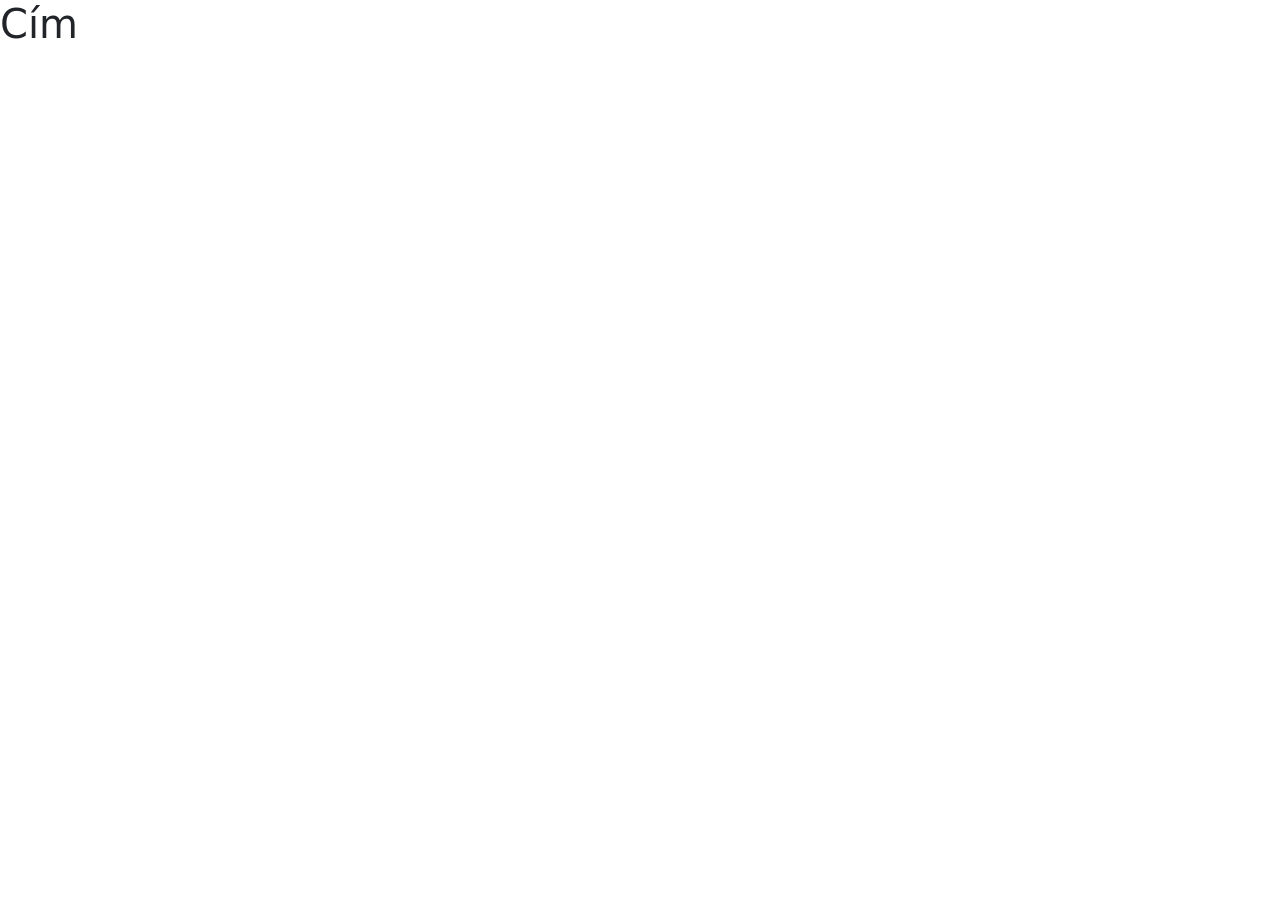
==== index.html @ 3bf88da4 "alapfajlok" ====
<!DOCTYPE html>
<html lang="en">
<head>
    <meta charset="UTF-8">
    <meta name="viewport" content="width=device-width, initial-scale=1.0">
    <title>Document</title>
    <link href="https://cdn.jsdelivr.net/npm/bootstrap@5.3.8/dist/css/bootstrap.min.css" rel="stylesheet">
<script src="https://cdn.jsdelivr.net/npm/bootstrap@5.3.8/dist/js/bootstrap.bundle.min.js"></script>
    <link rel="stylesheet" href="stilus.css">
</head>
<body>
    <h1>Cím</h1>
    <script src="js/index.js"></script>
</body>
</html>
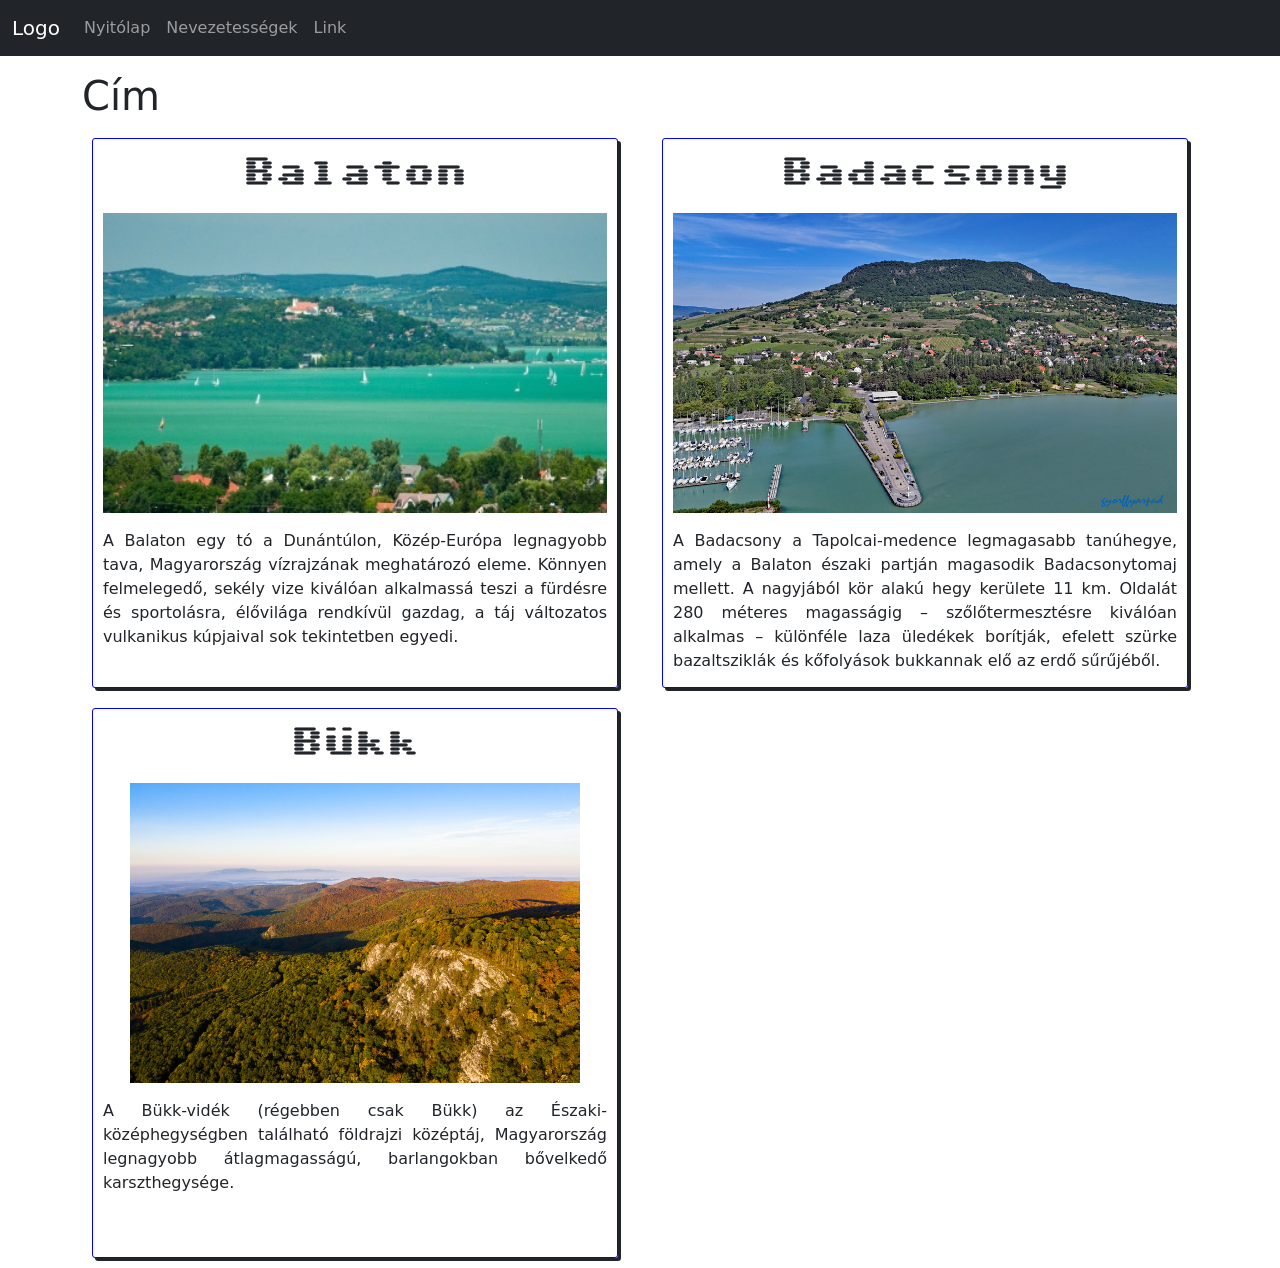
==== commit 8823e209: "done" ====
--- a/index.html
+++ b/index.html
@@ -6,10 +6,29 @@
     <title>Document</title>
     <link href="https://cdn.jsdelivr.net/npm/bootstrap@5.3.8/dist/css/bootstrap.min.css" rel="stylesheet">
 <script src="https://cdn.jsdelivr.net/npm/bootstrap@5.3.8/dist/js/bootstrap.bundle.min.js"></script>
+<link rel="preconnect" href="https://fonts.googleapis.com">
+<link rel="preconnect" href="https://fonts.gstatic.com" crossorigin>
+<link href="https://fonts.googleapis.com/css2?family=Sixtyfour&display=swap" rel="stylesheet">
+
     <link rel="stylesheet" href="stilus.css">
 </head>
 <body>
+  <div id="menu"></div>
+  <header>
+
+  </header>
+  <main class="container mt-3">
     <h1>Cím</h1>
+    <section>
+        <div class="row" id="foDiv"></div>
+    </section>
+  </main>
+  <footer>
+    
+  </footer>
+    
+    <script src="js/menu.js"></script>
+    <script src="js/adat1.js"></script>
     <script src="js/index.js"></script>
 </body>
 </html>
--- a/stilus.css
+++ b/stilus.css
@@ -0,0 +1,18 @@
+.cimecske{
+    font-size: 200%;
+    font-family: "Sixtyfour", sans-serif;
+}
+.kep{
+    height: 300px;
+}
+.leiraszoveg{
+    text-align: justify;
+}
+.kartya{
+    border: 1px solid blue;
+    box-shadow: 3px 3px;
+    border-radius: 3px;
+    margin: 10px;
+    padding: 10px;
+    height: 550px;
+}
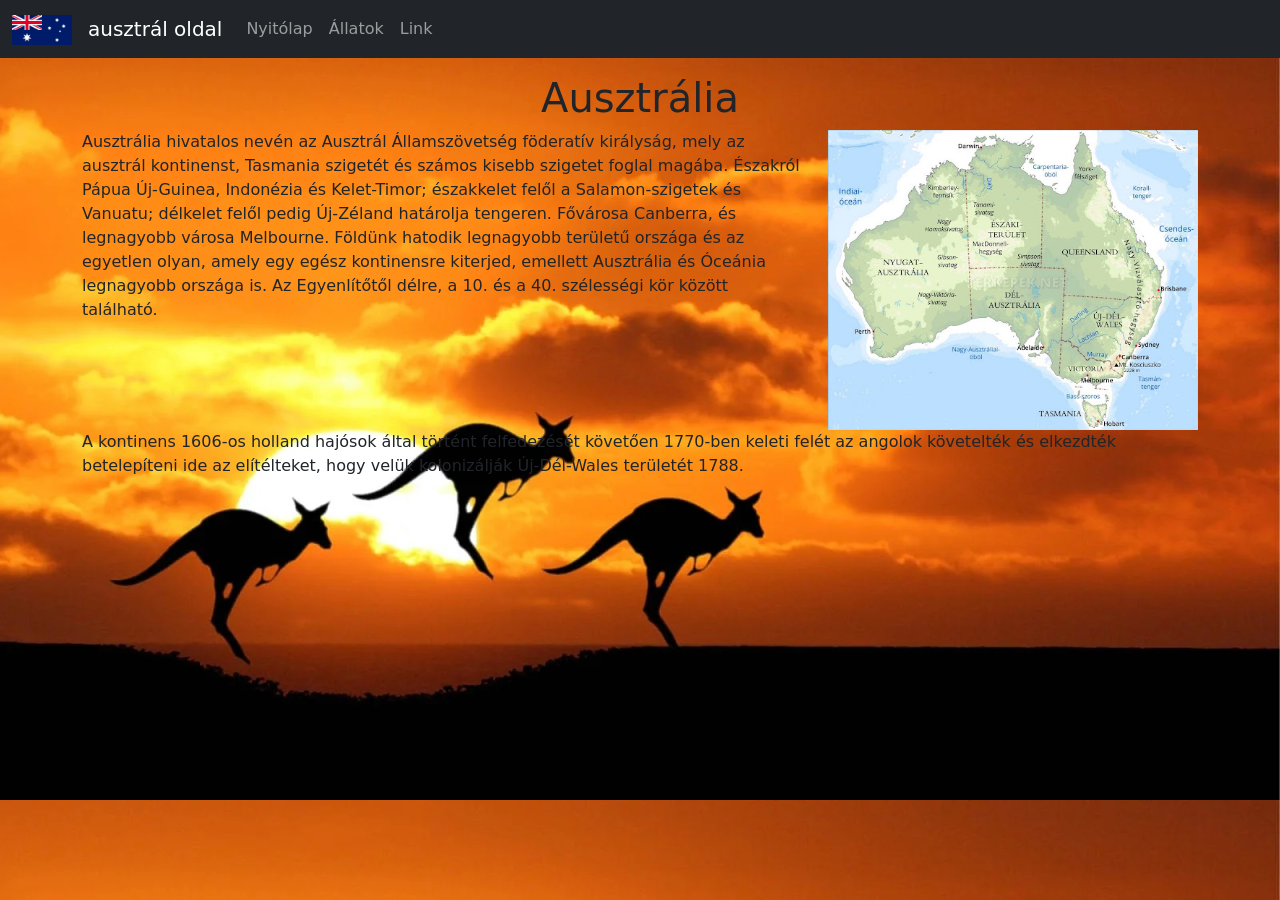
==== commit a48ec754: "index_szerkeszt" ====
--- a/index.html
+++ b/index.html
@@ -18,7 +18,7 @@
 
   </header>
   <main class="container mt-3">
-    <h1>Cím</h1>
+    <h1 class="text-center">Ausztrália</h1>
     <section>
         <div class="row" id="foDiv"></div>
     </section>
--- a/stilus.css
+++ b/stilus.css
@@ -9,10 +9,35 @@
     text-align: justify;
 }
 .kartya{
-    border: 1px solid blue;
-    box-shadow: 3px 3px;
+    border: 1px solid red;
+    box-shadow: 3px 3px black;
     border-radius: 3px;
     margin: 10px;
     padding: 10px;
     height: 550px;
-}+    color: brown;
+}
+#auszflagLogo {
+    height: 50px;
+}
+body{
+    background-image: url(kepek/bg1.jpg);
+    background-size: cover;
+}
+.bgcolor{
+    background-color: black;
+    display: inline;
+}
+.container-flex {
+    display: flex;
+    align-items: flex-start;
+    gap: 20px;
+  }
+  
+  .text {
+    flex: 1;
+  }
+  
+  #terkep {
+    height: 300px;
+  }
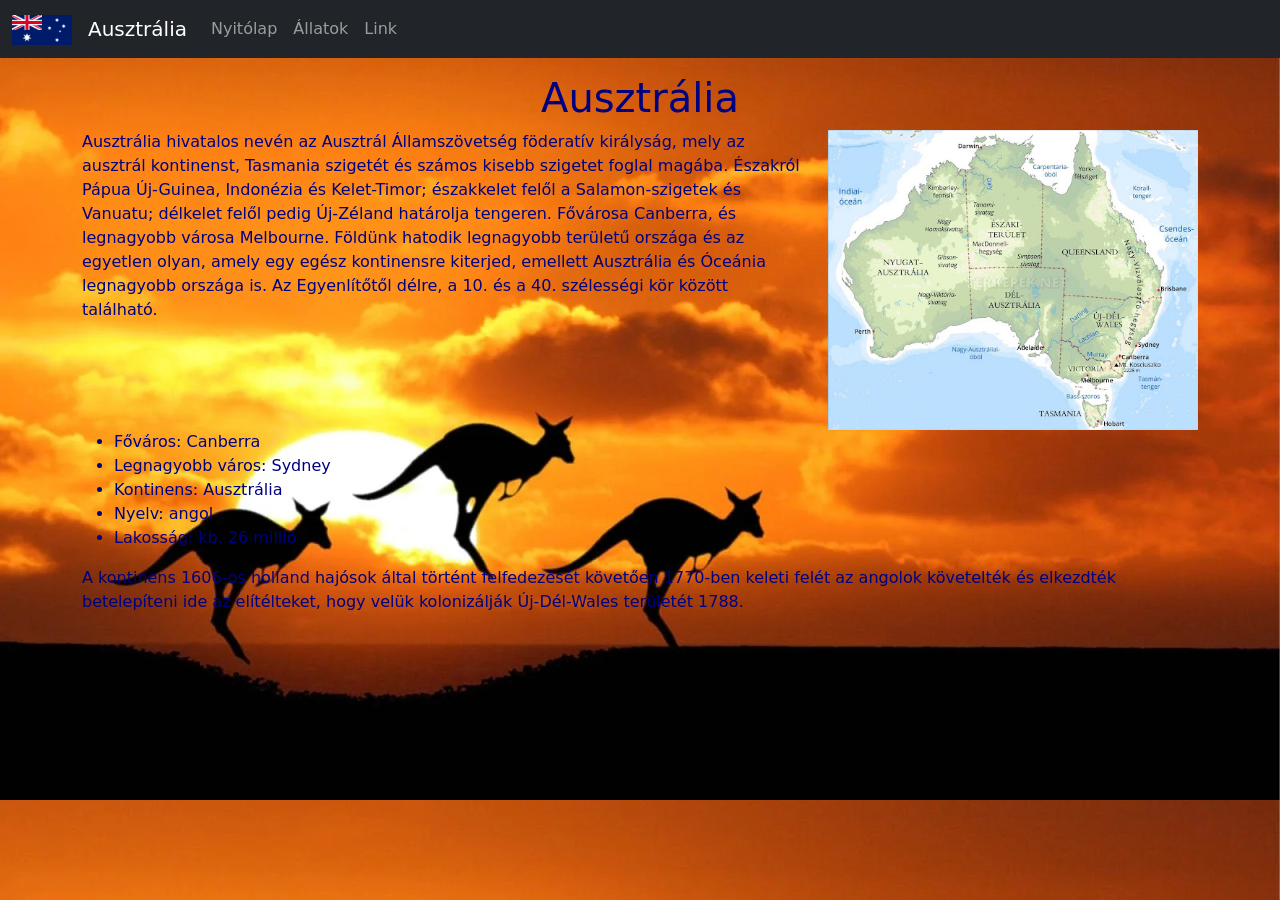
==== commit d0b0a37e: "index_und_color" ====
--- a/index.html
+++ b/index.html
@@ -18,7 +18,7 @@
 
   </header>
   <main class="container mt-3">
-    <h1 class="text-center">Ausztrália</h1>
+    <h1 class="text-center szinsz">Ausztrália</h1>
     <section>
         <div class="row" id="foDiv"></div>
     </section>
--- a/stilus.css
+++ b/stilus.css
@@ -9,13 +9,13 @@
     text-align: justify;
 }
 .kartya{
-    border: 1px solid red;
+    border: 1px solid navy;
     box-shadow: 3px 3px black;
     border-radius: 3px;
     margin: 10px;
     padding: 10px;
     height: 550px;
-    color: brown;
+    color: navy;
 }
 #auszflagLogo {
     height: 50px;
@@ -25,8 +25,7 @@
     background-size: cover;
 }
 .bgcolor{
-    background-color: black;
-    display: inline;
+   color:navy;
 }
 .container-flex {
     display: flex;
@@ -40,4 +39,7 @@
   
   #terkep {
     height: 300px;
-  }+  }
+.szinsz{
+    color: navy;
+}
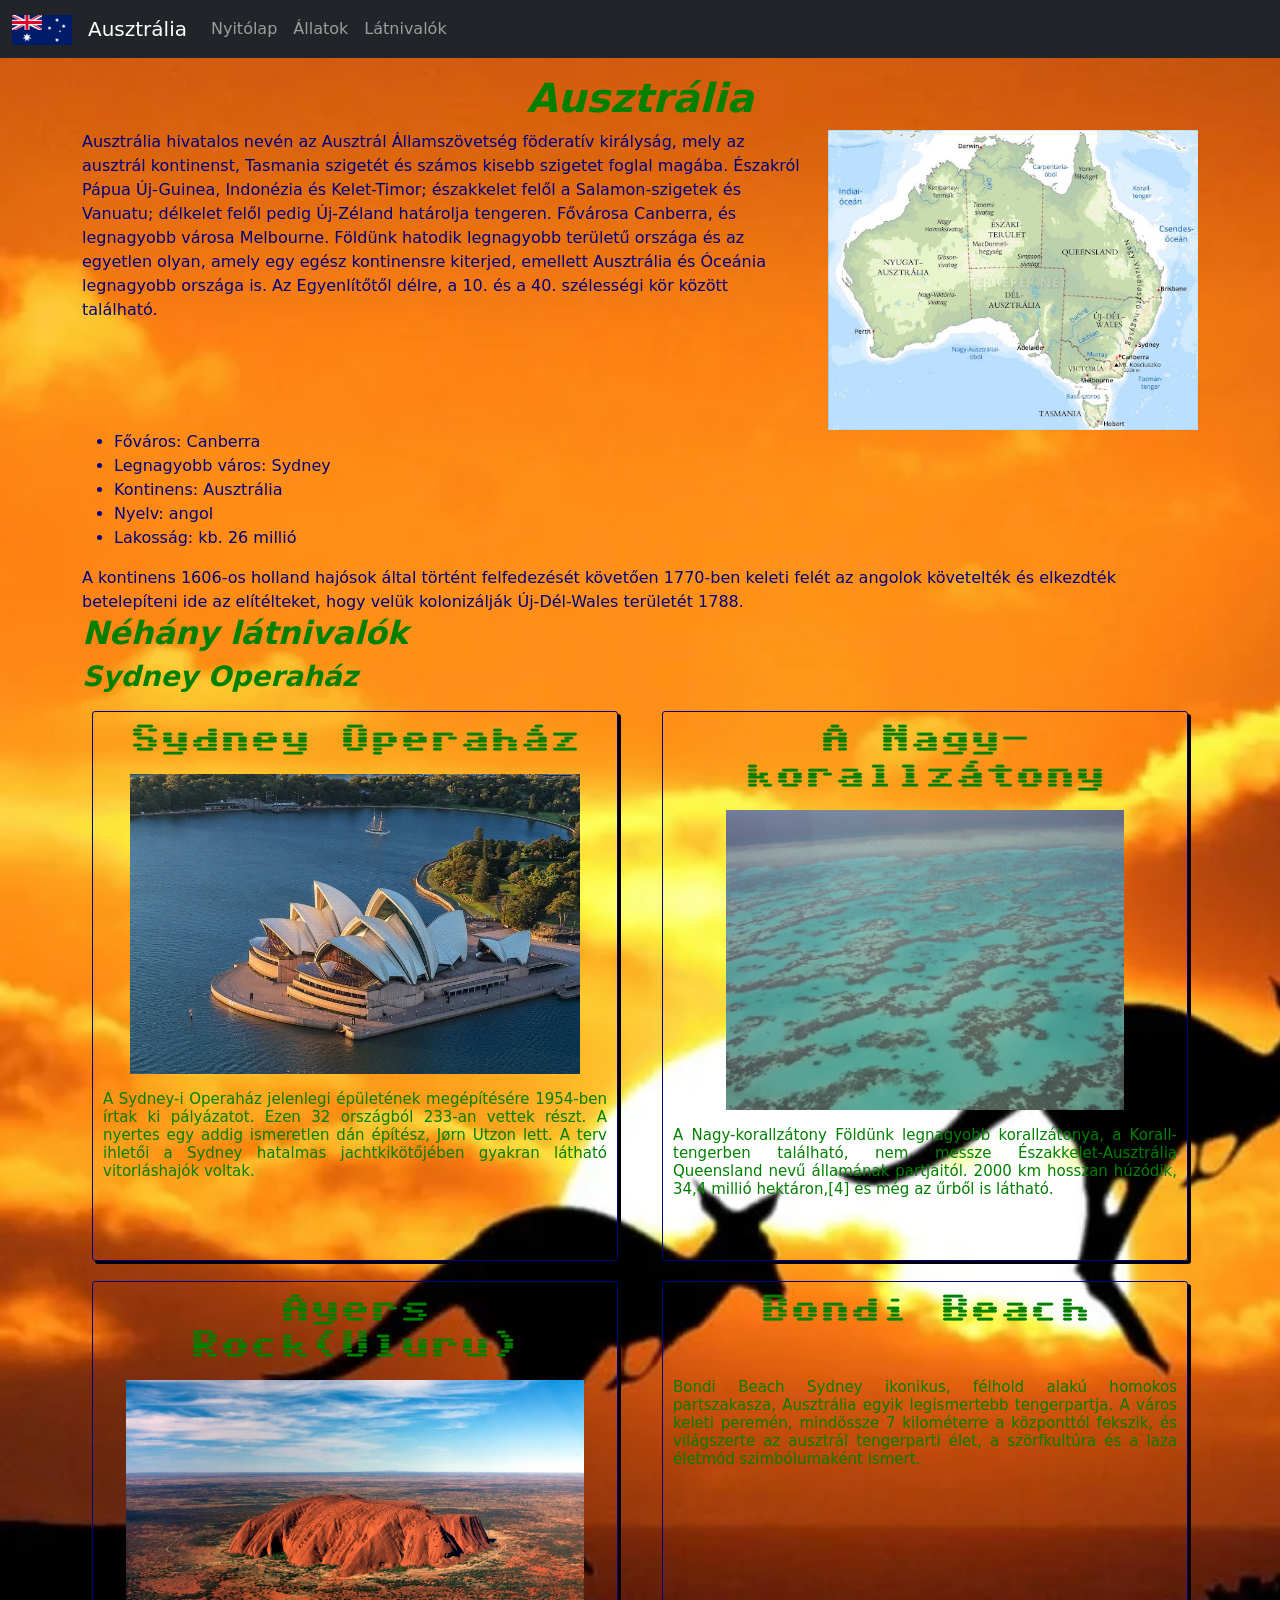
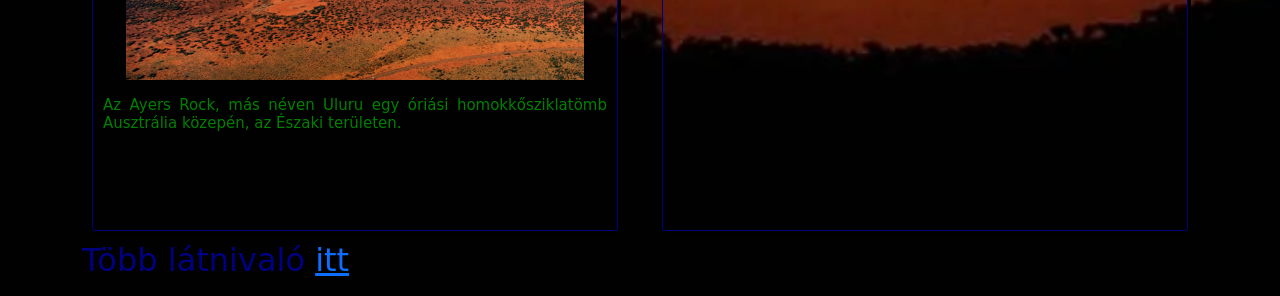
==== commit 7f1ee815: "latnivalok_yep" ====
--- a/index.html
+++ b/index.html
@@ -18,9 +18,40 @@
 
   </header>
   <main class="container mt-3">
-    <h1 class="text-center szinsz">Ausztrália</h1>
+    <h1 id="nyitocim" class="text-center szinsz">Ausztrália</h1>
     <section>
+      <div class="col-sm-12">
+        <div class="container-flex">
+             
+             
+                     <div class="text szinsz" >
+                         Ausztrália hivatalos nevén az Ausztrál Államszövetség föderatív királyság, mely az ausztrál kontinenst, Tasmania szigetét és számos kisebb szigetet foglal magába. Északról Pápua Új-Guinea, Indonézia és Kelet-Timor; északkelet felől a Salamon-szigetek és Vanuatu; délkelet felől pedig Új-Zéland határolja tengeren. Fővárosa Canberra, és legnagyobb városa Melbourne. Földünk hatodik legnagyobb területű országa és az egyetlen olyan, amely egy egész kontinensre kiterjed, emellett Ausztrália és Óceánia legnagyobb országa is. Az Egyenlítőtől délre, a 10. és a 40. szélességi kör között található.
+                     </div>
+                 
+                     <img id="terkep" src="kepek/terkep.jpg" alt="terkep" style="height:300px">
+                 
+                 </div>
+                     <div> 
+                         <ul class="szinsz">
+                             <li>Főváros: Canberra</li>
+                             <li>Legnagyobb város: Sydney</li>
+                             <li>Kontinens: Ausztrália</li>
+                             <li>Nyelv: angol</li>
+                             <li>Lakosság: kb. 26 millió</li>
+                         </ul>
+                     </div>
+                 <div class="szinsz">
+                     A kontinens 1606-os holland hajósok által történt felfedezését követően 1770-ben keleti felét az angolok követelték és elkezdték betelepíteni ide az elítélteket, hogy velük kolonizálják Új-Dél-Wales területét 1788.
+         </div>
+     </div>
+     <h2 id="nyitocim" class="szinsz">Néhány látnivalók<h2>
+
+      <div class="szinsz">
+          <h3 id="nyitocim">Sydney Operaház</h3>
+      </div>
         <div class="row" id="foDiv"></div>
+        <div class="row" id="chapter2"></div>
+      <p class="szinsz">Több látnivaló <a href="latnivalo.html">itt</a></p>
     </section>
   </main>
   <footer>
--- a/stilus.css
+++ b/stilus.css
@@ -7,6 +7,7 @@
 }
 .leiraszoveg{
     text-align: justify;
+    color: green;
 }
 .kartya{
     border: 1px solid navy;
@@ -15,7 +16,7 @@
     margin: 10px;
     padding: 10px;
     height: 550px;
-    color: navy;
+    color: green;
 }
 #auszflagLogo {
     height: 50px;
@@ -24,9 +25,7 @@
     background-image: url(kepek/bg1.jpg);
     background-size: cover;
 }
-.bgcolor{
-   color:navy;
-}
+
 .container-flex {
     display: flex;
     align-items: flex-start;
@@ -42,4 +41,13 @@
   }
 .szinsz{
     color: navy;
+}
+#nyitocim{
+    color:  green;
+    font-weight: bold;
+    font-style: italic;
+}
+#foDiv{
+    font-size: 15px;
+    color: green;
 }
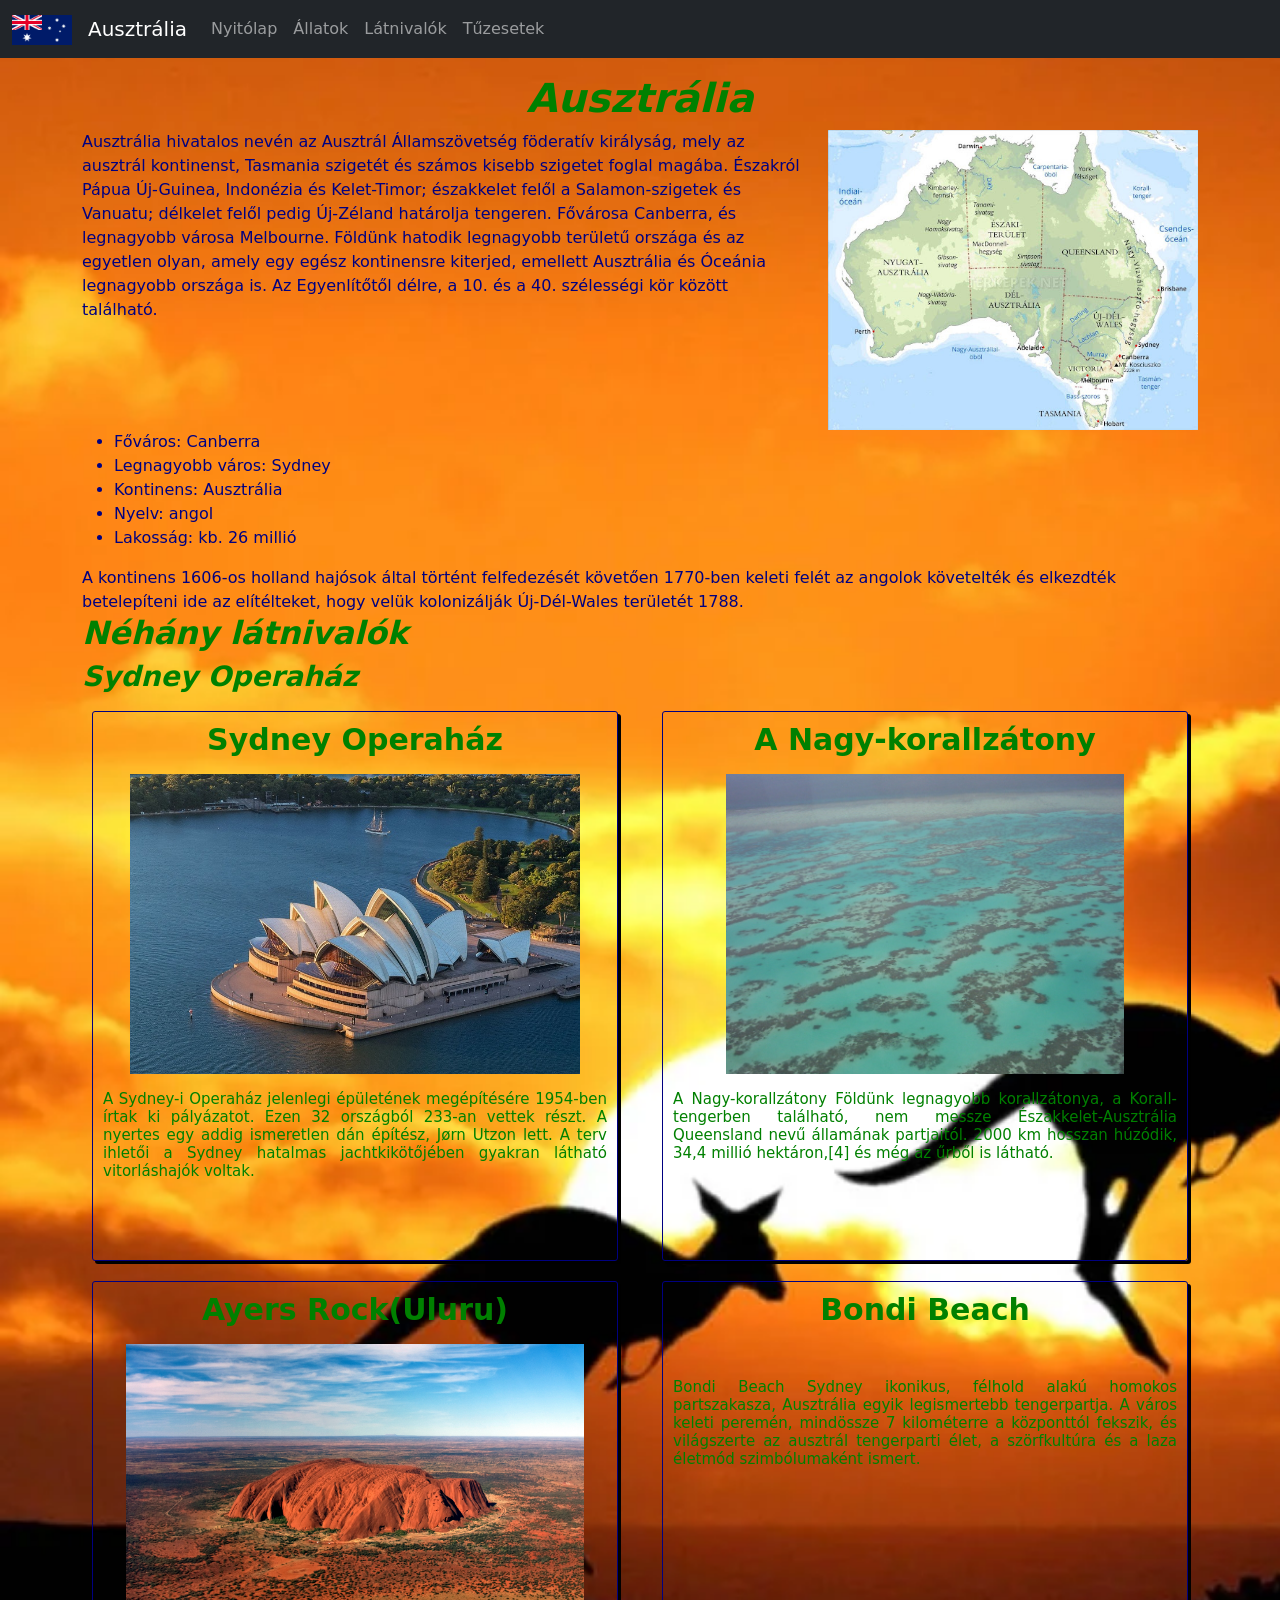
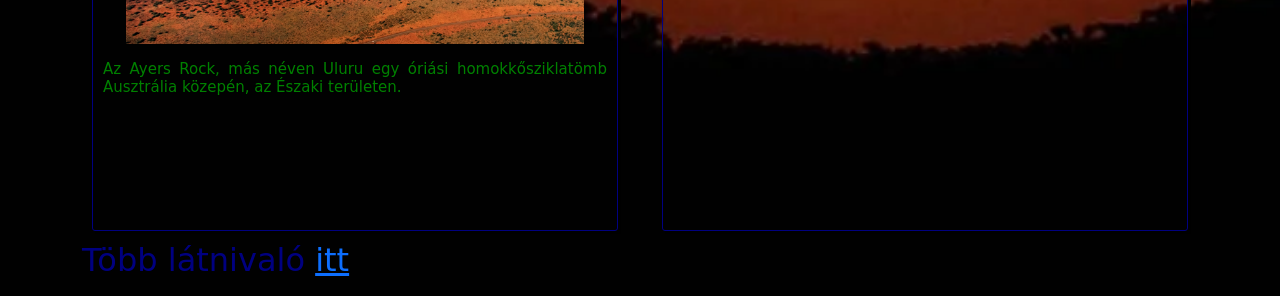
==== commit e6d0eccb: "tuzvesz" ====
--- a/index.html
+++ b/index.html
@@ -44,9 +44,9 @@
                      A kontinens 1606-os holland hajósok által történt felfedezését követően 1770-ben keleti felét az angolok követelték és elkezdték betelepíteni ide az elítélteket, hogy velük kolonizálják Új-Dél-Wales területét 1788.
          </div>
      </div>
-     <h2 id="nyitocim" class="szinsz">Néhány látnivalók<h2>
+     <h2 id="nyitocim">Néhány látnivalók<h2>
 
-      <div class="szinsz">
+      <div >
           <h3 id="nyitocim">Sydney Operaház</h3>
       </div>
         <div class="row" id="foDiv"></div>
--- a/stilus.css
+++ b/stilus.css
@@ -1,6 +1,6 @@
 .cimecske{
     font-size: 200%;
-    font-family: "Sixtyfour", sans-serif;
+    font-weight: bold;
 }
 .kep{
     height: 300px;
